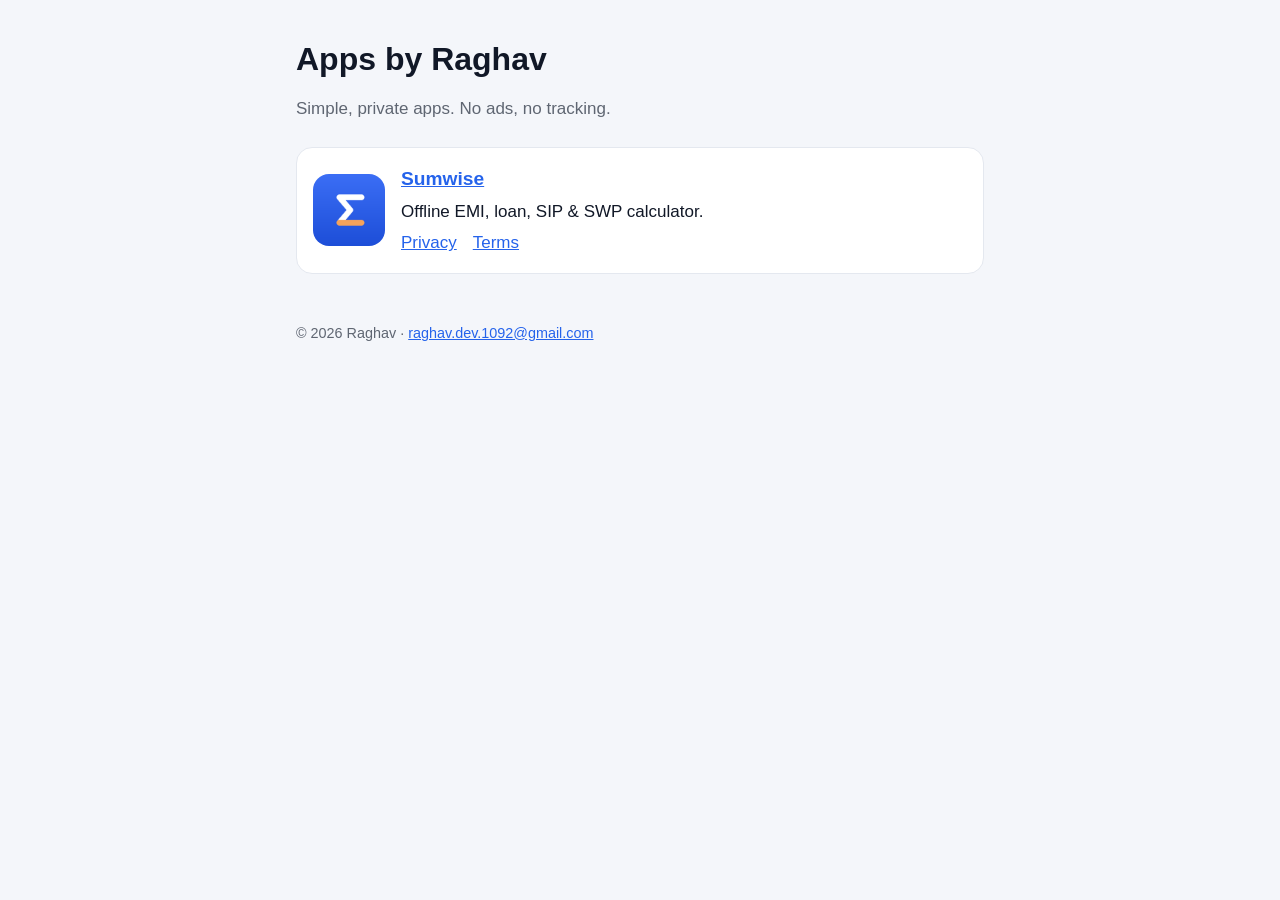
==== index.html @ b6d02726 "Add apps index and Sumwise page, privacy policy and terms Co-Authored-By: Claude Opus 5.5 (1M contex" ====
<!doctype html>
<html lang="en">
<head>
<meta charset="utf-8">
<meta name="viewport" content="width=device-width, initial-scale=1">
<title>Apps by Raghav</title>
<meta name="description" content="Simple, private apps by Raghav.">
<link rel="icon" href="assets/sumwise-icon.png">
<link rel="stylesheet" href="assets/site.css">
</head>
<body>
<main>
<h1>Apps by Raghav</h1>
<p class="muted">Simple, private apps. No ads, no tracking.</p>
<div class="card">
  <img src="assets/sumwise-icon.png" alt="Sumwise app icon">
  <div>
    <h2><a href="sumwise/">Sumwise</a></h2>
    <p>Offline EMI, loan, SIP &amp; SWP calculator.</p>
    <p class="links"><a href="sumwise/privacy/">Privacy</a><a href="sumwise/terms/">Terms</a></p>
  </div>
</div>
<footer class="muted">© 2026 Raghav · <a href="mailto:raghav.dev.1092@gmail.com">raghav.dev.1092@gmail.com</a></footer>
</main>
</body>
</html>
---- assets/site.css ----
:root {
  --bg: #f4f6fa; --surface: #ffffff; --border: #e4e8ef;
  --text: #111827; --muted: #5f6672; --accent: #2563eb;
  color-scheme: light dark;
}
@media (prefers-color-scheme: dark) {
  :root { --bg: #0b0f17; --surface: #151a23; --border: #2a3140; --text: #f3f4f6; --muted: #9ca3af; --accent: #6ea0ff; }
}
* { box-sizing: border-box; }
body {
  margin: 0; background: var(--bg); color: var(--text);
  font: 17px/1.6 -apple-system, BlinkMacSystemFont, "Segoe UI", Roboto, Helvetica, Arial, sans-serif;
}
main { max-width: 720px; margin: 0 auto; padding: 40px 16px 64px; }
a { color: var(--accent); }
h1 { font-size: 2rem; line-height: 1.2; margin: 0 0 8px; }
h2 { font-size: 1.2rem; margin: 32px 0 8px; }
.muted { color: var(--muted); }
.crumbs { font-size: 0.95rem; margin-bottom: 24px; }
.card {
  display: flex; gap: 16px; align-items: center; background: var(--surface);
  border: 1px solid var(--border); border-radius: 16px; padding: 16px; margin-top: 24px;
}
.card img { width: 72px; height: 72px; border-radius: 16px; flex: none; }
.card h2 { margin: 0; }
.card p { margin: 4px 0 0; }
.links a { margin-right: 16px; white-space: nowrap; }
footer { margin-top: 48px; font-size: 0.9rem; }
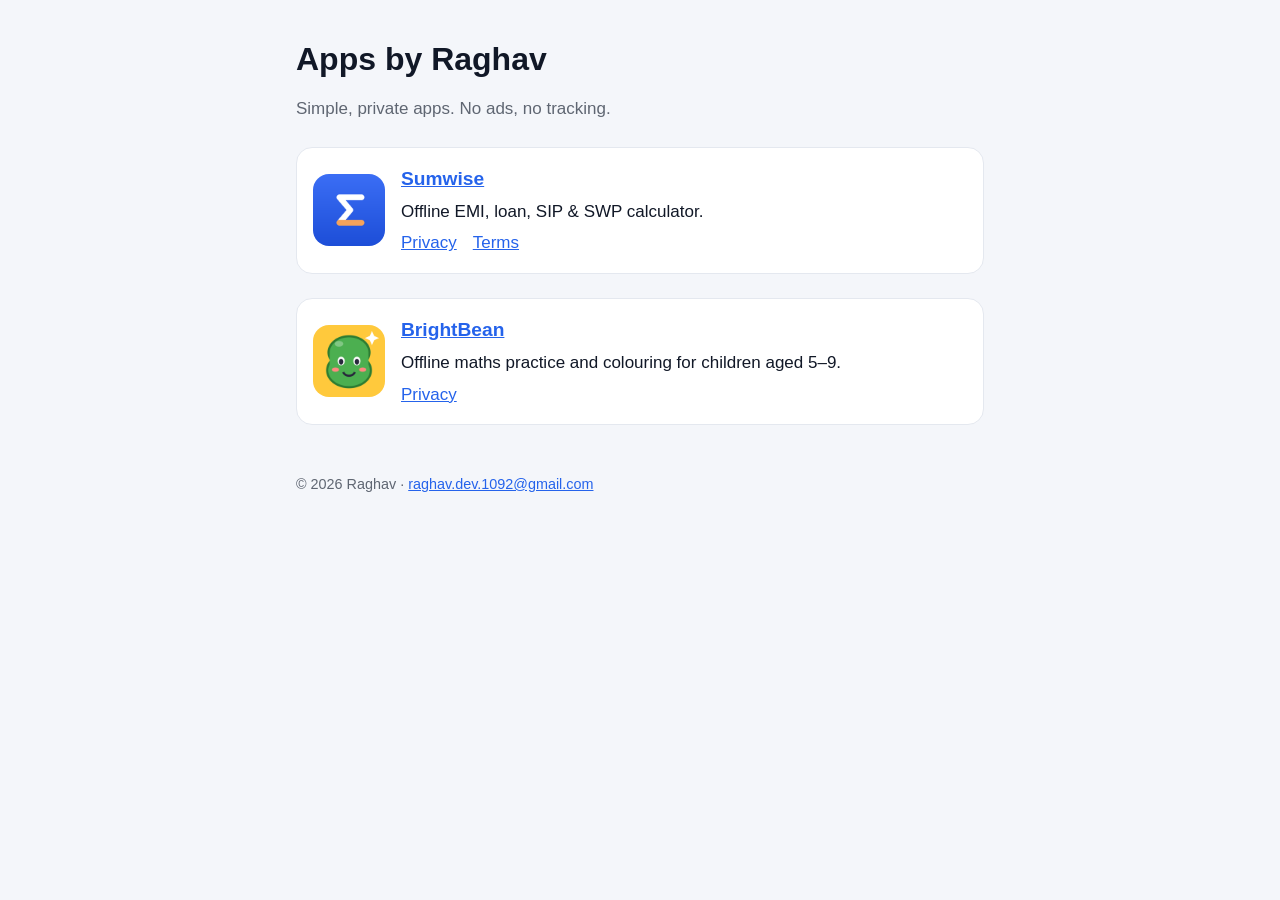
==== commit 8311ed7e: "Add BrightBean page and privacy policy Co-Authored-By: Claude Opus 5.5 <noreply@anthropic.com>" ====
--- a/index.html
+++ b/index.html
@@ -20,6 +20,14 @@
     <p class="links"><a href="sumwise/privacy/">Privacy</a><a href="sumwise/terms/">Terms</a></p>
   </div>
 </div>
+<div class="card">
+  <img src="assets/brightbean-icon.png" alt="BrightBean app icon">
+  <div>
+    <h2><a href="brightbean/">BrightBean</a></h2>
+    <p>Offline maths practice and colouring for children aged 5–9.</p>
+    <p class="links"><a href="brightbean/privacy/">Privacy</a></p>
+  </div>
+</div>
 <footer class="muted">© 2026 Raghav · <a href="mailto:raghav.dev.1092@gmail.com">raghav.dev.1092@gmail.com</a></footer>
 </main>
 </body>
